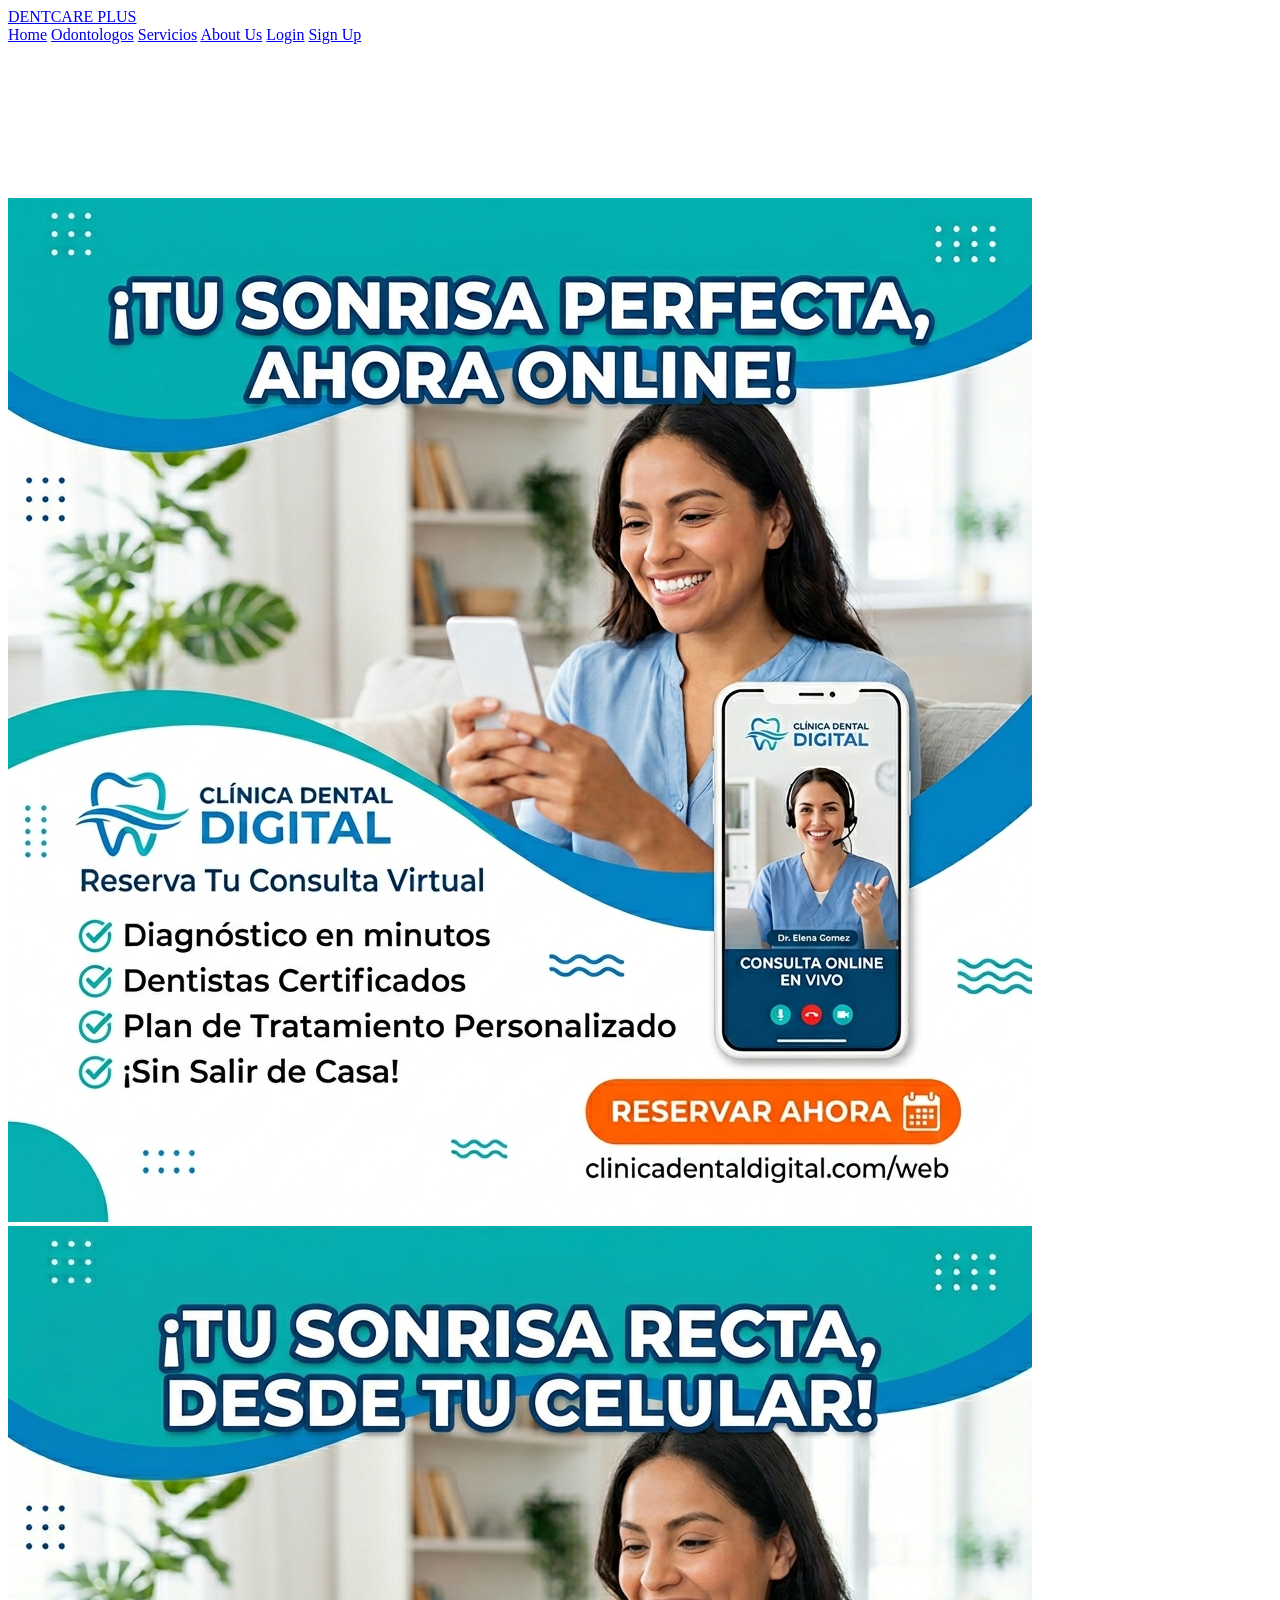
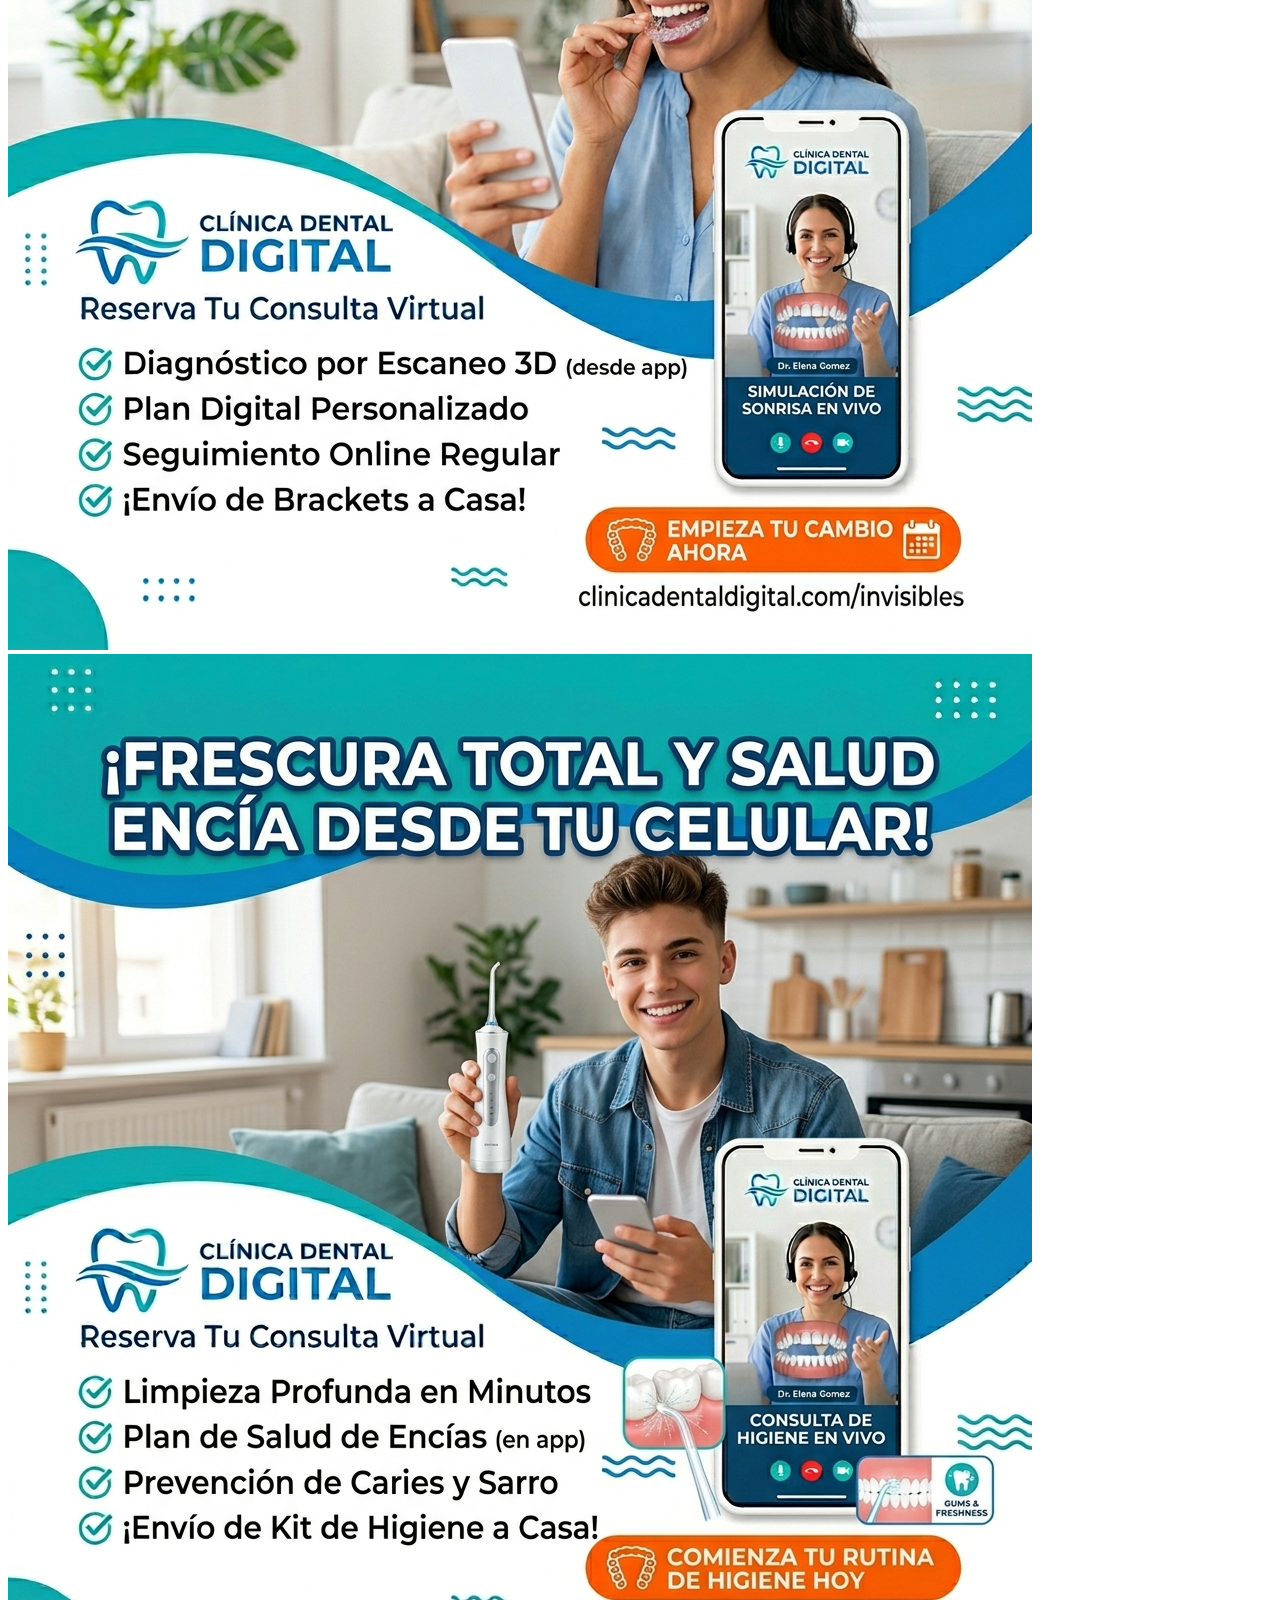
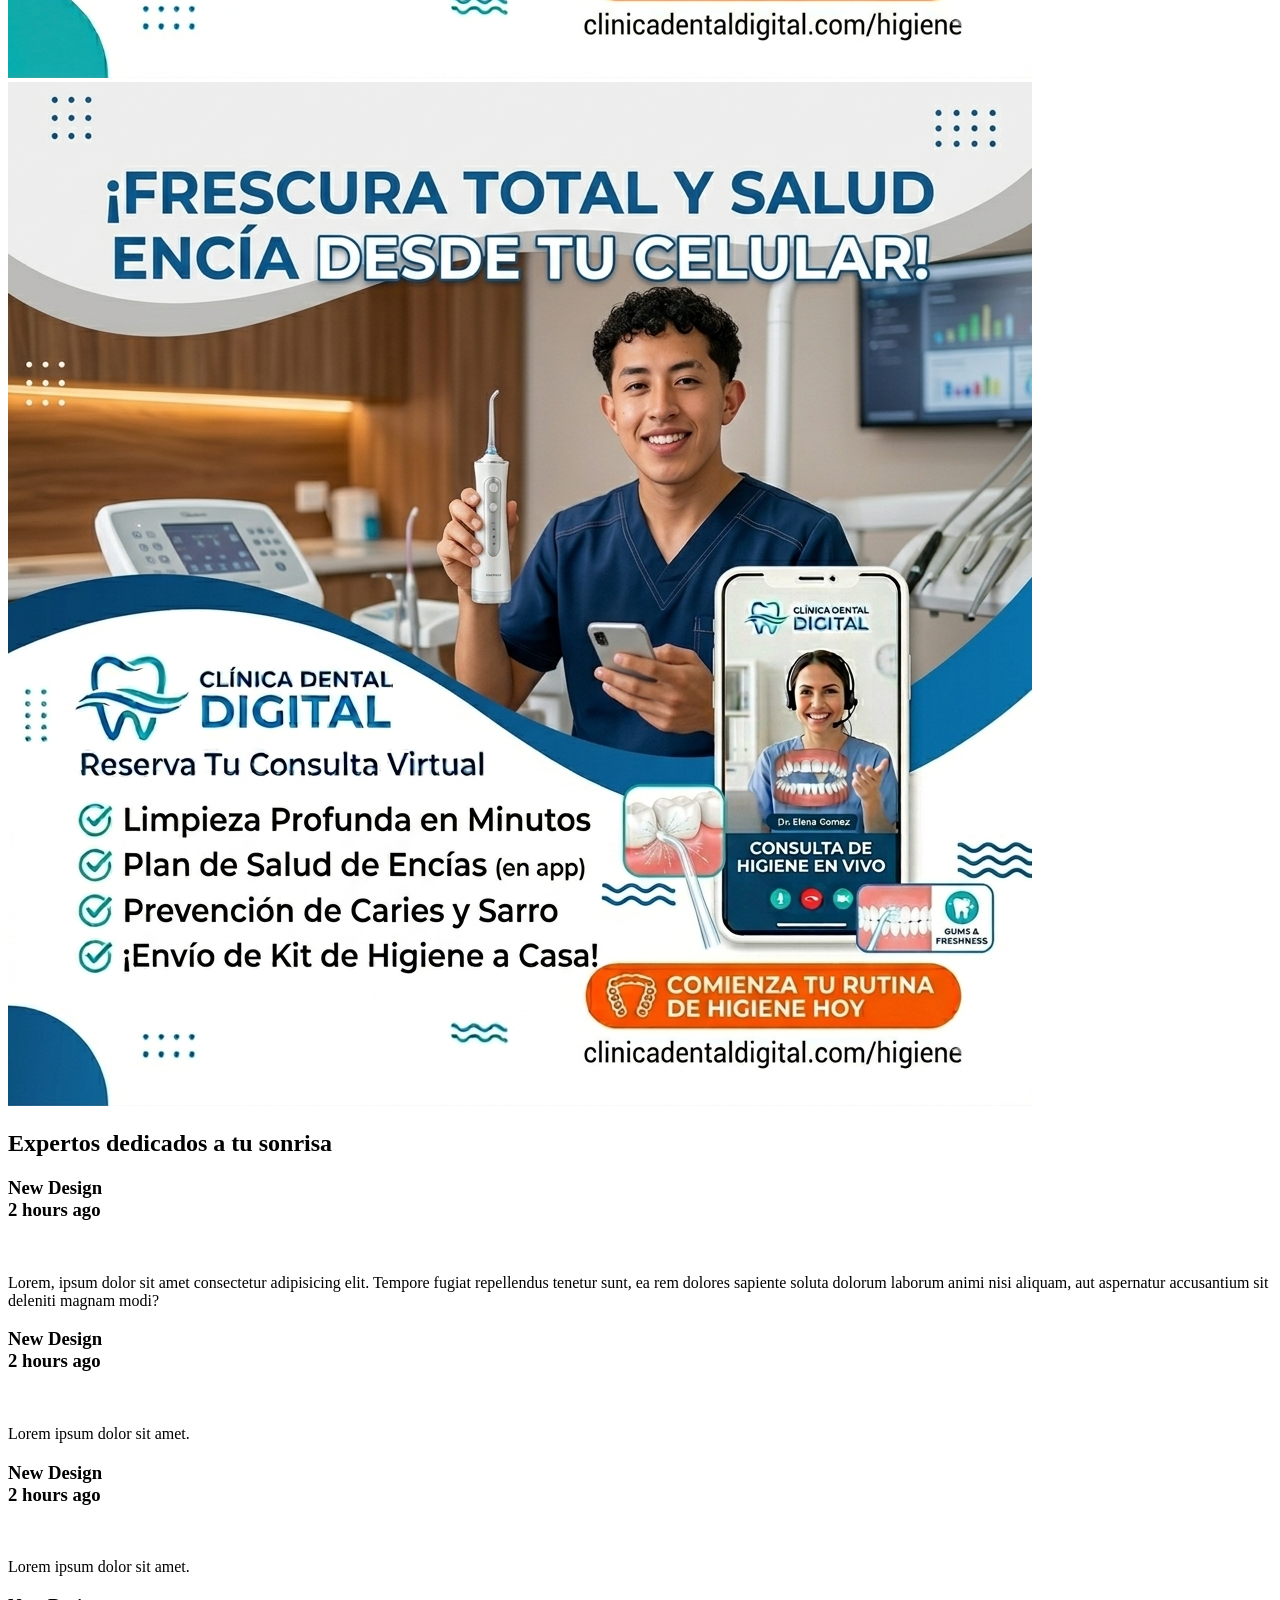
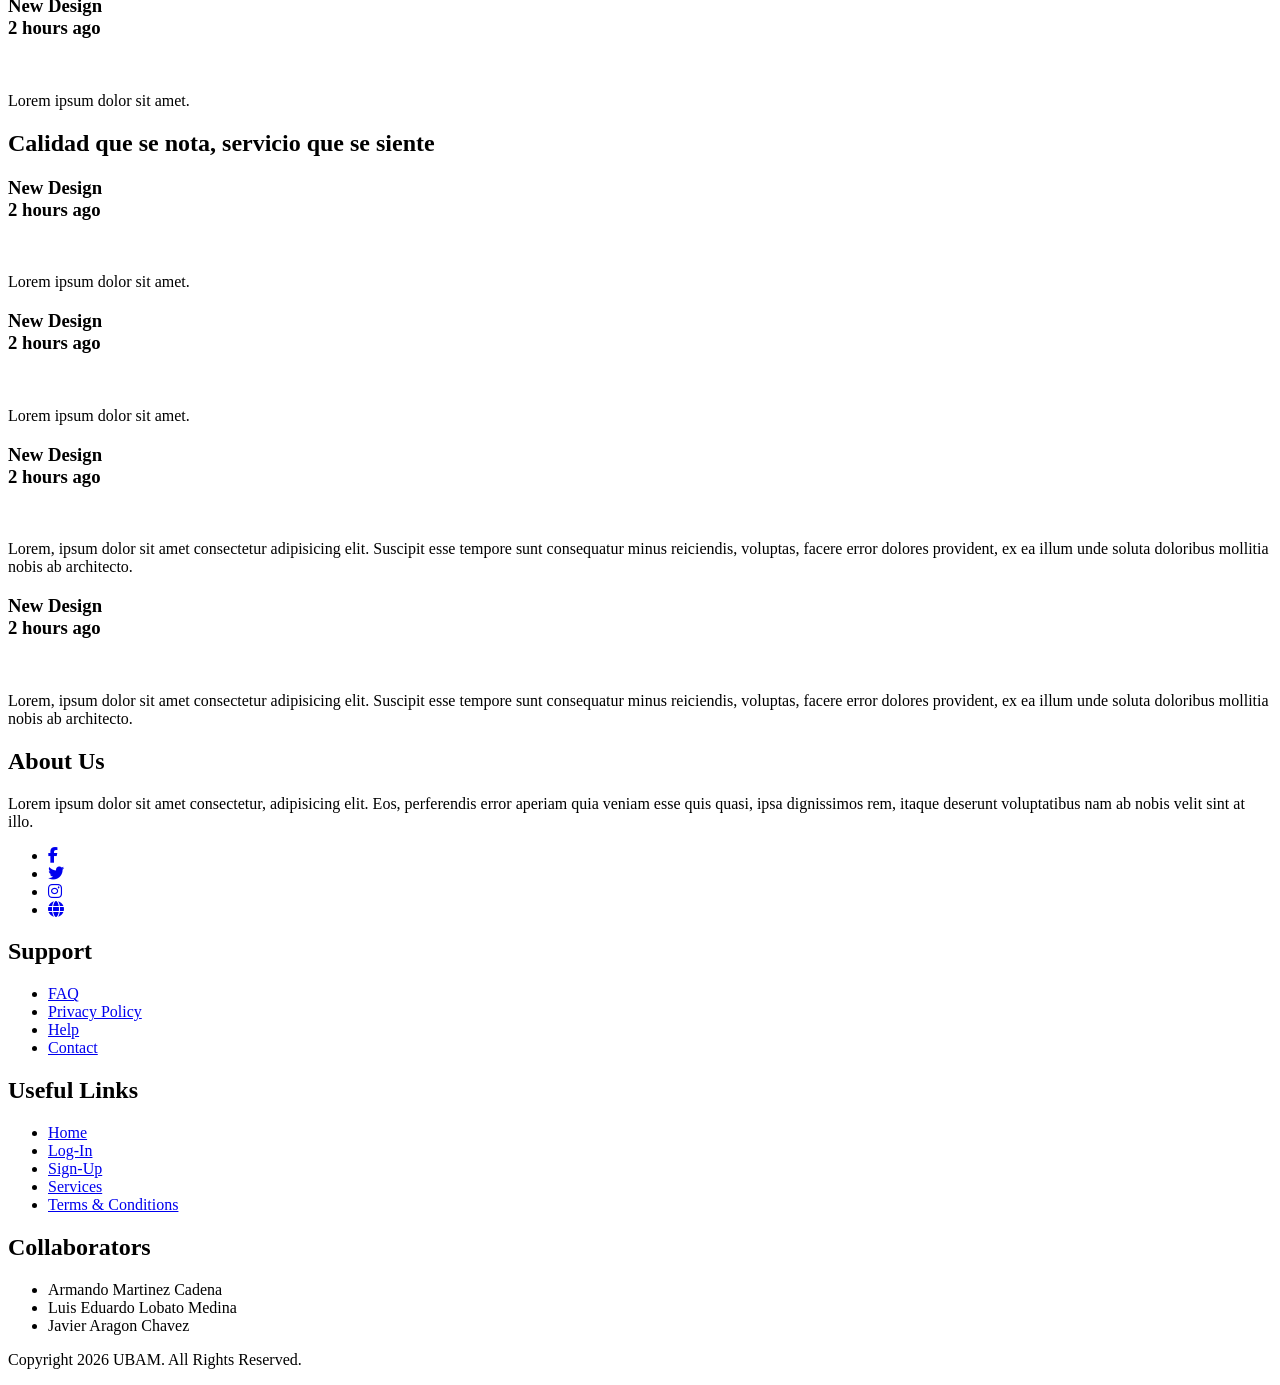
==== src/main/resources/templeate/index.html @ 334016ce "acomodo de los archivos despues lobato lo hace" ====
<!DOCTYPE html>
<html lang="en">
<head>
    <meta charset="UTF-8">
    <meta name="viewport" content="width=device-width, initial-scale=1.0">
    <title>Pagina principal</title>
    <link rel="stylesheet" href="../static/app.css">
    <link rel="stylesheet" href="https://cdnjs.cloudflare.com/ajax/libs/font-awesome/6.4.0/css/all.min.css">
    <link rel="icon" type="image/x-icon" href="../static/image/icono.ico">
</head>
<body>
<header>
    <div class="container">
        <a href="#" class="logo">DENTCARE PLUS</a>
    </div>
    <div class="menuToggle"></div>
    <nav>
        <a href="#home">Home</a>
        <a href="#odontologos">Odontologos</a>
        <a href="#servicios">Servicios</a>
        <a href="#about">About Us</a>
        <a href="../build/login.html" class="active1">Login</a>
        <a href="../build/signup.html" class="active2">Sign Up</a>
    </nav>
</header>
<section id="home">
    <div class="video__container">
        <video autoplay muted loop playsinline>
            <source src="../static/video/video.mp4" type="video/mp4">
        </video>
    </div>

    <div class="container">
        <div class="box">
            <img src="../static/image/Gemini_Generated_Image_gj3nlsgj3nlsgj3n.png" class="image">
        </div>
        <div class="box">
            <img src="../static/image/img2.png" class="image">
        </div>
        <div class="box">
            <img src="../static/image/img3.png" class="image">
        </div>
        <div class="box">
            <img src="../static/image/img4.png" class="image">
        </div>
    </div>
</section>
<section id="odontologos">
<div class="text">
    <!-- <br><br><br><br><br> -->
    <h2>Expertos dedicados a tu sonrisa</h2>
</div>
<div class="container">
    <div class="card">
        <div class="imgBx" style="--img:url('../static/image/odontologo1.png')"></div>
        <div class="content">
            <h3>New Design<br><span>2 hours ago</span></h3>
            <br><p>Lorem, ipsum dolor sit amet consectetur adipisicing elit. Tempore fugiat repellendus tenetur sunt, ea rem dolores sapiente soluta dolorum laborum animi nisi aliquam, aut aspernatur accusantium sit deleniti magnam modi?</p>
        </div>
    </div>
    <div class="card">
        <div class="imgBx" style="--img:url('../static/image/odontologo2.png')"></div>
        <div class="content">
            <h3>New Design<br><span>2 hours ago</span></h3>
            <br><p>Lorem ipsum dolor sit amet.</p>
        </div>
    </div>
    <div class="card">
        <div class="imgBx" style="--img:url('../static/image/odontologo3.png')"></div>
        <div class="content">
            <h3>New Design<br><span>2 hours ago</span></h3>
            <br><p>Lorem ipsum dolor sit amet.</p>
        </div>
    </div>
    <div class="card">
        <div class="imgBx" style="--img:url('../static/image/odontologo4.png')"></div>
        <div class="content">
            <h3>New Design<br><span>2 hours ago</span></h3>
            <br><p>Lorem ipsum dolor sit amet.</p>
        </div>
    </div>
</div>

</section>
<section id="servicios">
    <div class="text">
        <!-- <br><br><br><br><br> -->
        <h2>Calidad que se nota, servicio que se siente</h2>
    </div>
    <div class="container">
    <div class="card">
        <div class="imgBx" style="--img:url('../static/image/Gemini_Generated_Image_gj3nlsgj3nlsgj3n.png')"></div>
        <div class="content">
            <h3>New Design<br><span>2 hours ago</span></h3>
            <br><p>Lorem ipsum dolor sit amet.</p>
        </div>
    </div>
    <div class="card">
        <div class="imgBx" style="--img:url('../static/image/img2.png')"></div>
        <div class="content">
            <h3>New Design<br><span>2 hours ago</span></h3>
            <br><p>Lorem ipsum dolor sit amet.</p>
        </div>
    </div>
    <div class="card">
        <div class="imgBx" style="--img:url('../static/image/img3.png')"></div>
        <div class="content">
            <h3>New Design<br><span>2 hours ago</span></h3>
            <br><p>Lorem, ipsum dolor sit amet consectetur adipisicing elit. Suscipit esse tempore sunt consequatur minus reiciendis, voluptas, facere error dolores provident, ex ea illum unde soluta doloribus mollitia nobis ab architecto.</p>
        </div>
    </div>
    <div class="card">
        <div class="imgBx" style="--img:url('../static/image/img4.png')"></div>
        <div class="content">
            <h3>New Design<br><span>2 hours ago</span></h3>
            <br><p>Lorem, ipsum dolor sit amet consectetur adipisicing elit. Suscipit esse tempore sunt consequatur minus reiciendis, voluptas, facere error dolores provident, ex ea illum unde soluta doloribus mollitia nobis ab architecto.</p>
        </div>
    </div>
</div>
</section>
<section id="about">
    <footer>
            <div class="contenedor">
                <div class="sec aboutus">
                    <h2>About Us</h2>
                    <p>Lorem ipsum dolor sit amet consectetur, adipisicing elit. Eos, perferendis error aperiam quia veniam esse quis quasi, ipsa dignissimos rem, itaque deserunt voluptatibus nam ab nobis velit sint at illo.</p>
                    <ul class="sci">
                        <li><a href="#"><i class="fa-brands fa-facebook-f"></i></a></li>
                        <li><a href="#"><i class="fa-brands fa-twitter"></i></a></li>
                        <li><a href="#"><i class="fa-brands fa-instagram"></i></a></li>
                        <li><a href="#"><i class="fa-solid fa-globe"></i></a></li>
                    </ul>
                </div>
                <div class="sec quicklinks">
                    <h2>Support</h2>
                    <ul>
                        <li><a href="#">FAQ</a></li>
                        <li><a href="#">Privacy Policy</a></li>
                        <li><a href="#">Help</a></li>
                        <li><a href="#">Contact</a></li>
                    </ul>
                </div>
                <div class="sec quicklinks">
                    <h2>Useful Links</h2>
                    <ul>
                        <li><a href="#">Home</a></li>
                        <li><a href="#">Log-In</a></li>
                        <li><a href="#">Sign-Up</a></li>
                        <li><a href="#">Services</a></li>
                        <li><a href="#">Terms & Conditions</a></li>
                    </ul>
                </div>
                <div class="sec contact">
                    <h2>Collaborators</h2>
                    <ul class="info">
                        <li>Armando Martinez Cadena</li>
                        <li>Luis Eduardo Lobato Medina</li>
                        <li>Javier Aragon Chavez</li>
                    </ul>
                </div>
            </div>
        </footer>
        <div class="copyrighttext">
            <p>Copyright 2026 UBAM. All Rights Reserved.</p>
        </div>
</section>
</body>
</html>
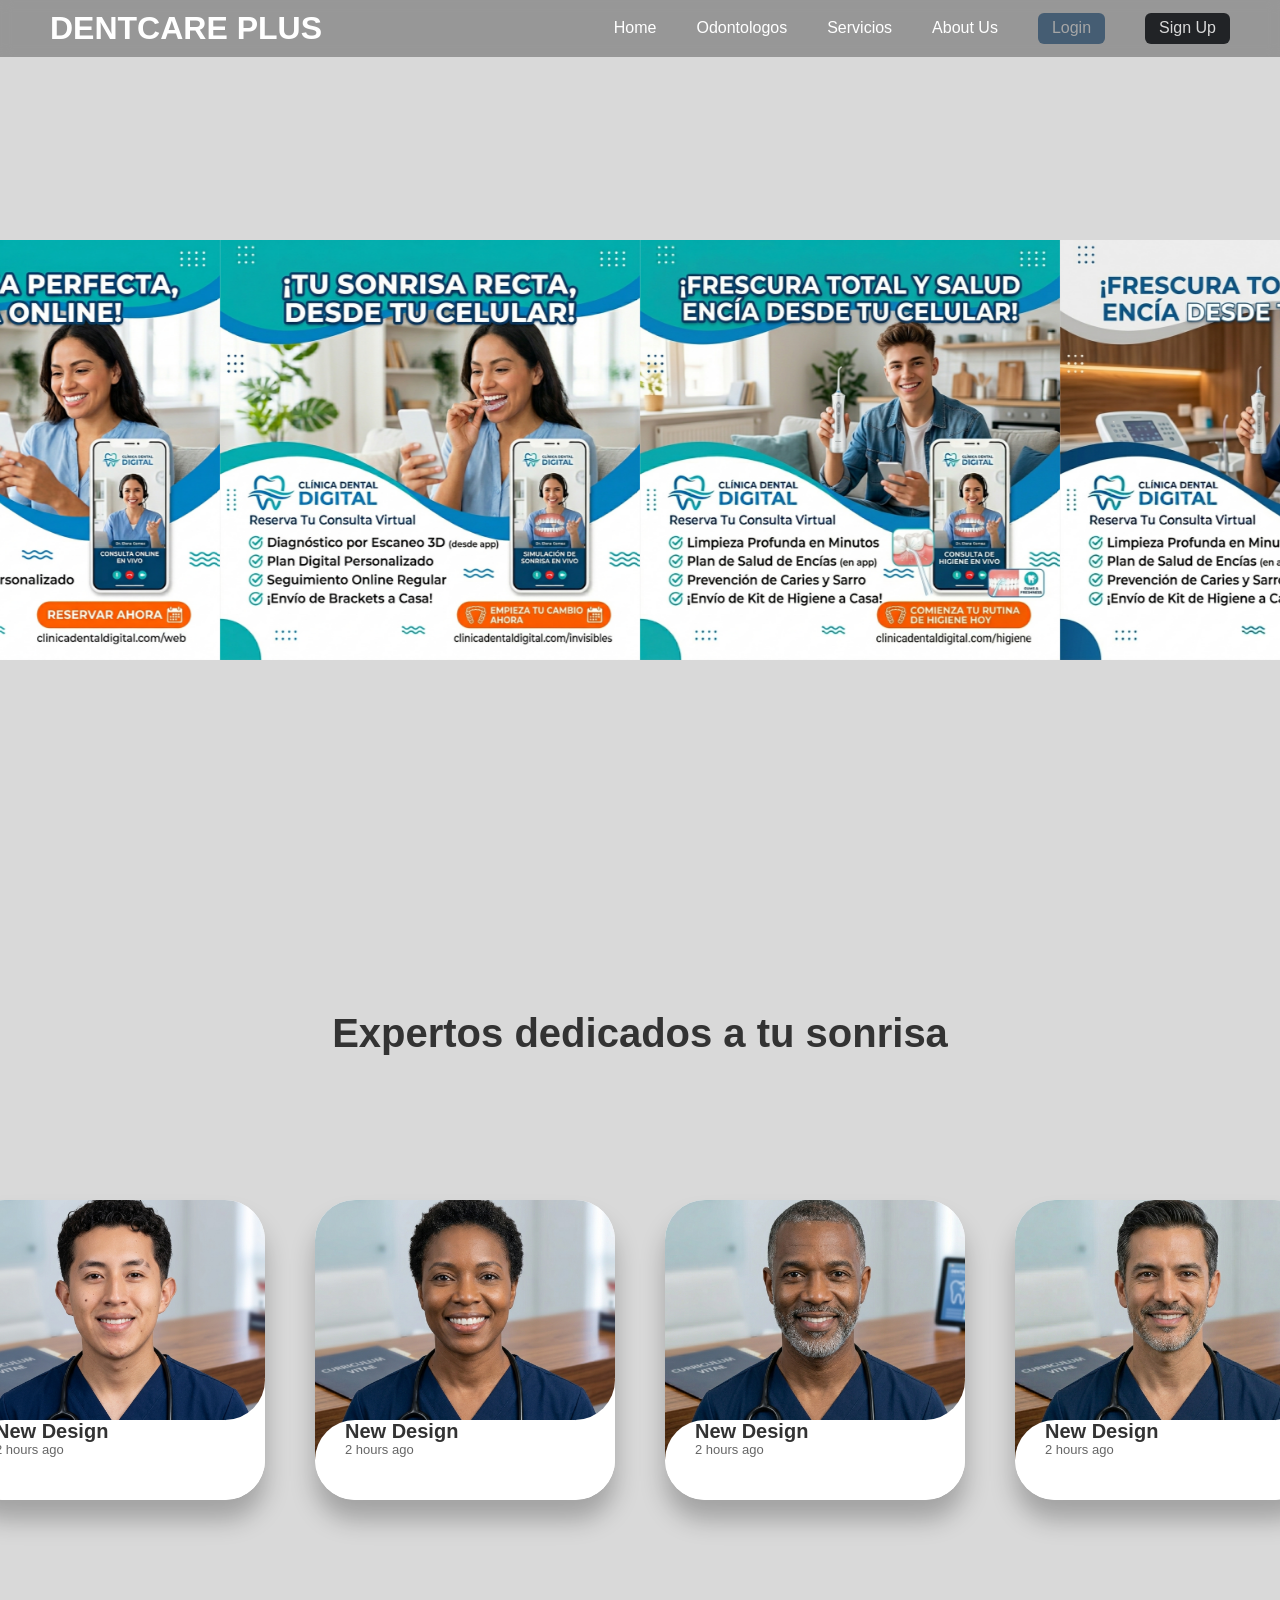
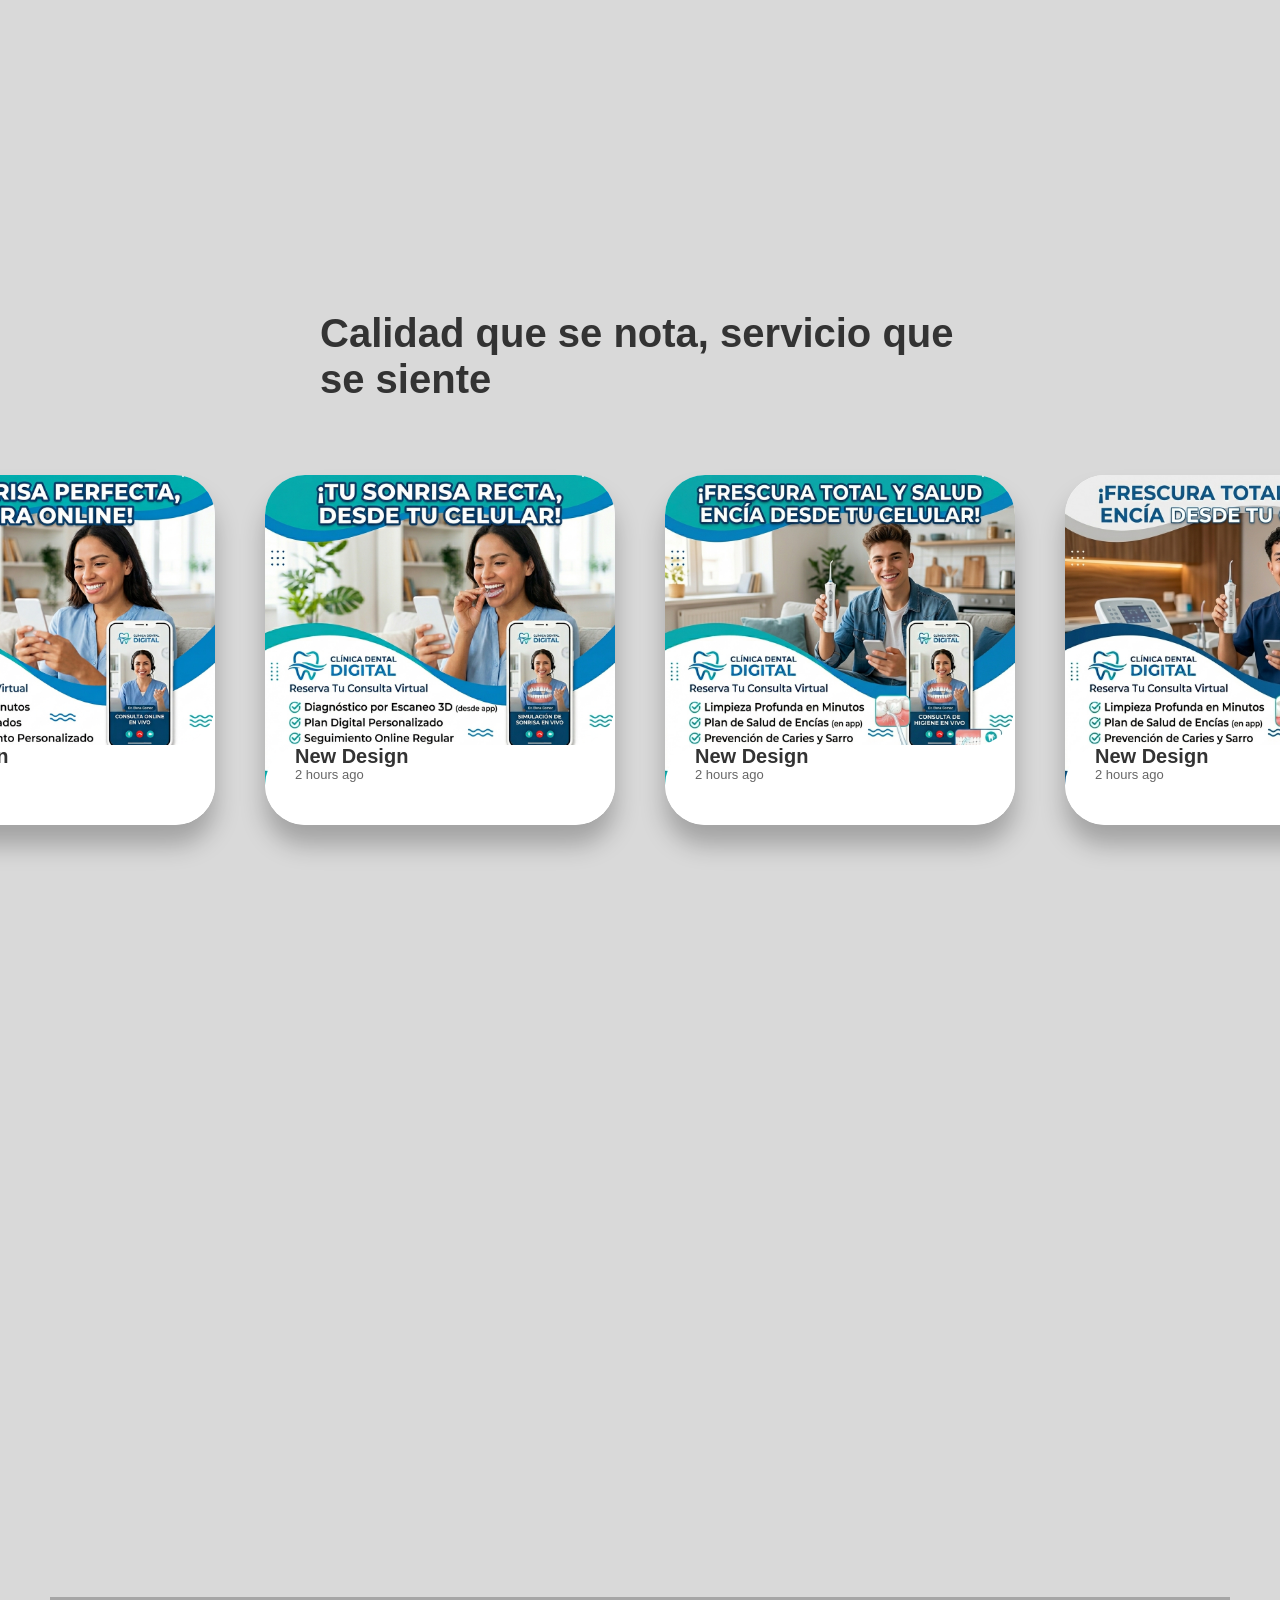
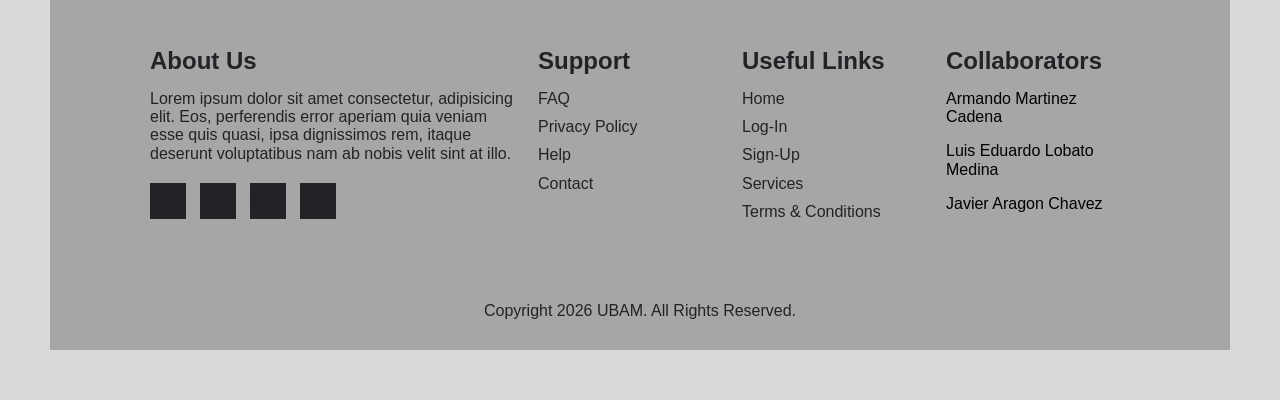
==== commit c04a7ac7: "Insecion del panel user junto con la renovacion del panel admin" ====
--- a/src/main/resources/templeate/index.html
+++ b/src/main/resources/templeate/index.html
@@ -4,6 +4,7 @@
     <meta charset="UTF-8">
     <meta name="viewport" content="width=device-width, initial-scale=1.0">
     <title>Pagina principal</title>
+    <link rel="stylesheet" href="../../../../sass/app.css">
     <link rel="stylesheet" href="../static/app.css">
     <link rel="stylesheet" href="https://cdnjs.cloudflare.com/ajax/libs/font-awesome/6.4.0/css/all.min.css">
     <link rel="icon" type="image/x-icon" href="../static/image/icono.ico">
@@ -19,8 +20,8 @@
         <a href="#odontologos">Odontologos</a>
         <a href="#servicios">Servicios</a>
         <a href="#about">About Us</a>
-        <a href="../build/login.html" class="active1">Login</a>
-        <a href="../build/signup.html" class="active2">Sign Up</a>
+        <a href="../templeate/login.html" class="active1">Login</a>
+        <a href="../templeate/signup.html" class="active2">Sign Up</a>
     </nav>
 </header>
 <section id="home">
--- a/sass/app.css
+++ b/sass/app.css
@@ -0,0 +1,1431 @@
+/*! normalize.css v8.0.1 | MIT License | github.com/necolas/normalize.css */
+/* Document
+   ========================================================================== */
+/**
+ * 1. Correct the line height in all browsers.
+ * 2. Prevent adjustments of font size after orientation changes in iOS.
+ */
+html {
+  line-height: 1.15; /* 1 */
+  -webkit-text-size-adjust: 100%; /* 2 */
+}
+
+/* Sections
+   ========================================================================== */
+/**
+ * Remove the margin in all browsers.
+ */
+body {
+  margin: 0;
+}
+
+/**
+ * Render the `main` element consistently in IE.
+ */
+main {
+  display: block;
+}
+
+/**
+ * Correct the font size and margin on `h1` elements within `section` and
+ * `article` contexts in Chrome, Firefox, and Safari.
+ */
+h1 {
+  font-size: 2em;
+  margin: 0.67em 0;
+}
+
+/* Grouping content
+   ========================================================================== */
+/**
+ * 1. Add the correct box sizing in Firefox.
+ * 2. Show the overflow in Edge and IE.
+ */
+hr {
+  box-sizing: content-box; /* 1 */
+  height: 0; /* 1 */
+  overflow: visible; /* 2 */
+}
+
+/**
+ * 1. Correct the inheritance and scaling of font size in all browsers.
+ * 2. Correct the odd `em` font sizing in all browsers.
+ */
+pre {
+  font-family: monospace, monospace; /* 1 */
+  font-size: 1em; /* 2 */
+}
+
+/* Text-level semantics
+   ========================================================================== */
+/**
+ * Remove the gray background on active links in IE 10.
+ */
+a {
+  background-color: transparent;
+}
+
+/**
+ * 1. Remove the bottom border in Chrome 57-
+ * 2. Add the correct text decoration in Chrome, Edge, IE, Opera, and Safari.
+ */
+abbr[title] {
+  border-bottom: none; /* 1 */
+  text-decoration: underline; /* 2 */
+  -webkit-text-decoration: underline dotted;
+          text-decoration: underline dotted; /* 2 */
+}
+
+/**
+ * Add the correct font weight in Chrome, Edge, and Safari.
+ */
+b,
+strong {
+  font-weight: bolder;
+}
+
+/**
+ * 1. Correct the inheritance and scaling of font size in all browsers.
+ * 2. Correct the odd `em` font sizing in all browsers.
+ */
+code,
+kbd,
+samp {
+  font-family: monospace, monospace; /* 1 */
+  font-size: 1em; /* 2 */
+}
+
+/**
+ * Add the correct font size in all browsers.
+ */
+small {
+  font-size: 80%;
+}
+
+/**
+ * Prevent `sub` and `sup` elements from affecting the line height in
+ * all browsers.
+ */
+sub,
+sup {
+  font-size: 75%;
+  line-height: 0;
+  position: relative;
+  vertical-align: baseline;
+}
+
+sub {
+  bottom: -0.25em;
+}
+
+sup {
+  top: -0.5em;
+}
+
+/* Embedded content
+   ========================================================================== */
+/**
+ * Remove the border on images inside links in IE 10.
+ */
+img {
+  border-style: none;
+}
+
+/* Forms
+   ========================================================================== */
+/**
+ * 1. Change the font styles in all browsers.
+ * 2. Remove the margin in Firefox and Safari.
+ */
+button,
+input,
+optgroup,
+select,
+textarea {
+  font-family: inherit; /* 1 */
+  font-size: 100%; /* 1 */
+  line-height: 1.15; /* 1 */
+  margin: 0; /* 2 */
+}
+
+/**
+ * Show the overflow in IE.
+ * 1. Show the overflow in Edge.
+ */
+button,
+input { /* 1 */
+  overflow: visible;
+}
+
+/**
+ * Remove the inheritance of text transform in Edge, Firefox, and IE.
+ * 1. Remove the inheritance of text transform in Firefox.
+ */
+button,
+select { /* 1 */
+  text-transform: none;
+}
+
+/**
+ * Correct the inability to style clickable types in iOS and Safari.
+ */
+button,
+[type=button],
+[type=reset],
+[type=submit] {
+  --webkit-appearance: button;
+}
+
+/**
+ * Remove the inner border and padding in Firefox.
+ */
+button::-moz-focus-inner,
+[type=button]::-moz-focus-inner,
+[type=reset]::-moz-focus-inner,
+[type=submit]::-moz-focus-inner {
+  border-style: none;
+  padding: 0;
+}
+
+/**
+ * Restore the focus styles unset by the previous rule.
+ */
+button:-moz-focusring,
+[type=button]:-moz-focusring,
+[type=reset]:-moz-focusring,
+[type=submit]:-moz-focusring {
+  outline: 1px dotted ButtonText;
+}
+
+/**
+ * Correct the padding in Firefox.
+ */
+fieldset {
+  padding: 0.35em 0.75em 0.625em;
+}
+
+/**
+ * 1. Correct the text wrapping in Edge and IE.
+ * 2. Correct the color inheritance from `fieldset` elements in IE.
+ * 3. Remove the padding so developers are not caught out when they zero out
+ *    `fieldset` elements in all browsers.
+ */
+legend {
+  box-sizing: border-box; /* 1 */
+  color: inherit; /* 2 */
+  display: table; /* 1 */
+  max-width: 100%; /* 1 */
+  padding: 0; /* 3 */
+  white-space: normal; /* 1 */
+}
+
+/**
+ * Add the correct vertical alignment in Chrome, Firefox, and Opera.
+ */
+progress {
+  vertical-align: baseline;
+}
+
+/**
+ * Remove the default vertical scrollbar in IE 10+.
+ */
+textarea {
+  overflow: auto;
+}
+
+/**
+ * 1. Add the correct box sizing in IE 10.
+ * 2. Remove the padding in IE 10.
+ */
+[type=checkbox],
+[type=radio] {
+  box-sizing: border-box; /* 1 */
+  padding: 0; /* 2 */
+}
+
+/**
+ * Correct the cursor style of increment and decrement buttons in Chrome.
+ */
+[type=number]::-webkit-inner-spin-button,
+[type=number]::-webkit-outer-spin-button {
+  height: auto;
+}
+
+/**
+ * 1. Correct the odd appearance in Chrome and Safari.
+ * 2. Correct the outline style in Safari.
+ */
+[type=search] {
+  --webkit-appearance: textfield; /* 1 */
+  outline-offset: -2px; /* 2 */
+}
+
+/**
+ * Remove the inner padding in Chrome and Safari on macOS.
+ */
+[type=search]::-webkit-search-decoration {
+  -webkit-appearance: none;
+}
+
+/**
+ * 1. Correct the inability to style clickable types in iOS and Safari.
+ * 2. Change font properties to `inherit` in Safari.
+ */
+::-webkit-file-upload-button {
+  -webkit-appearance: button; /* 1 */
+  font: inherit; /* 2 */
+}
+
+/* Interactive
+   ========================================================================== */
+/*
+ * Add the correct display in Edge, IE 10+, and Firefox.
+ */
+details {
+  display: block;
+}
+
+/*
+ * Add the correct display in all browsers.
+ */
+summary {
+  display: list-item;
+}
+
+/* Misc
+   ========================================================================== */
+/**
+ * Add the correct display in IE 10+.
+ */
+template {
+  display: none;
+}
+
+/**
+ * Add the correct display in IE 10.
+ */
+[hidden] {
+  display: none;
+}
+
+html {
+  scroll-behavior: smooth;
+}
+
+* {
+  margin: 0;
+  padding: 0;
+  box-sizing: border-box;
+  font-family: "Lato", sans-serif;
+}
+
+@keyframes animate {
+  0% {
+    --a: 0deg ;
+  }
+  100% {
+    --a: 360deg ;
+  }
+}
+span {
+  font-size: 25px;
+}
+
+header {
+  justify-content: space-between;
+  align-items: center;
+  position: fixed;
+  top: 0;
+  left: 0;
+  width: 100%;
+  padding: 10px 50px;
+  display: flex;
+  z-index: 10000;
+  background: rgba(0, 0, 0, 0.3);
+  backdrop-filter: blur(6px);
+}
+header .container {
+  display: flex;
+  align-items: center;
+  gap: 10px;
+}
+header .icon {
+  width: 90px;
+  height: 90px;
+  -o-object-fit: contain;
+     object-fit: contain;
+}
+header .logo {
+  display: inline-block;
+  vertical-align: middle;
+  margin: 0;
+  font-size: 2em;
+  font-family: "Lato", sans-serif;
+  font-weight: 700;
+  color: #fff;
+  text-decoration: none;
+}
+header nav {
+  display: inline-flex;
+  align-items: center;
+  gap: 40px;
+}
+header .active1 {
+  background: #455D73;
+  color: #A6A6A6;
+  display: inline-flex;
+  align-items: center;
+  justify-content: center;
+  padding: 6px 14px;
+  border-radius: 6px;
+}
+header .active2 {
+  background: #212326;
+  color: #D9D9D9;
+  display: inline-flex;
+  align-items: center;
+  justify-content: center;
+  padding: 6px 14px;
+  border-radius: 6px;
+}
+header a {
+  text-decoration: none;
+  color: #fff;
+}
+header a:hover {
+  color: #072B59;
+}
+
+#about {
+  background: #D9D9D9;
+  position: relative;
+  z-index: 1;
+  min-height: 100vh;
+  display: grid;
+  justify-content: center;
+  align-content: end;
+  padding: 50px;
+}
+#about footer {
+  background: #A6A6A6;
+  position: relative;
+  width: 100%;
+  height: auto;
+  padding: 50px 100px;
+}
+#about .contenedor {
+  width: 100%;
+  display: grid;
+  grid-template-columns: 2fr 1fr 1fr 1fr;
+  grid-gap: 20px;
+}
+#about .sec h2 {
+  position: relative;
+  color: #212326;
+  font-weight: 600;
+  margin-bottom: 15px;
+}
+#about p {
+  color: #212326;
+}
+#about .sci {
+  margin-top: 20px;
+  display: grid;
+  grid-template-columns: repeat(4, 50px);
+}
+#about .sci li {
+  list-style: none;
+}
+#about h1 {
+  font-size: 1rem;
+}
+#about .sci li a {
+  display: inline-block;
+  width: 36px;
+  height: 36px;
+  background: #212326;
+  display: grid;
+  align-content: center;
+  text-decoration: none;
+}
+#about .sci li a i {
+  color: #212326;
+  font-size: 20px;
+}
+#about .quicklinks {
+  position: relative;
+}
+#about .quicklinks ul li {
+  list-style: none;
+}
+#about .quicklinks ul li a {
+  color: #212326;
+  text-decoration: none;
+  margin-bottom: 10px;
+  display: inline-block;
+}
+#about .info {
+  position: relative;
+}
+#about .info li {
+  display: flex;
+  grid-template-columns: 36px 1fr;
+  margin-bottom: 16px;
+}
+#about .copyrighttext {
+  color: #212326;
+  width: 100%;
+  background: #A6A6A6;
+  padding: 20px 100px 30px;
+  text-align: center;
+}
+
+#home {
+  position: relative;
+  min-height: 100vh;
+  display: flex;
+  align-items: center;
+  background-color: #D9D9D9;
+  justify-content: center;
+  padding: 0;
+  margin: 0;
+}
+#home .container {
+  position: relative;
+  display: flex;
+  transform-style: preserve-3d;
+  justify-content: center;
+}
+#home .container .box {
+  position: relative;
+  width: 420px;
+  height: 420px;
+  transition: 0.5s;
+}
+#home .container .box img {
+  position: absolute;
+  top: 0;
+  left: 0;
+  width: 100%;
+  height: 100%;
+  -o-object-fit: cover;
+     object-fit: cover;
+}
+#home .container:hover > :not(:hover) {
+  margin: 0 -20px;
+  filter: drop-shadow(0 0 25px #000) drop-shadow(0 0 45px #000);
+  transform: perspective(500px) rotateY(45deg) scale(0.95);
+}
+#home .container .box:hover ~ .box {
+  transform: perspective(500px) rotateY(-45deg) scale(0.95);
+}
+#home .container .box:hover {
+  transform: perspective(500px) rotateY(0) scale(1.5);
+  z-index: 1000;
+}
+#home .video__container {
+  position: absolute;
+  inset: 0;
+  z-index: 0;
+}
+#home .video__container video {
+  width: 100%;
+  height: 100%;
+  -o-object-fit: cover;
+     object-fit: cover;
+  opacity: 65%;
+}
+
+#servicios {
+  position: relative;
+  min-height: 100vh;
+  display: flex;
+  align-items: center;
+  background-color: #D9D9D9;
+  margin: 0;
+  padding: 0;
+  justify-content: center;
+  font-family: "Trebuchet MS", "Lucida Sans Unicode", "Lucida Grande", "Lucida Sans", Arial, sans-serif;
+}
+#servicios .text {
+  position: absolute;
+  top: 110px;
+  left: 50%;
+  transform: translateX(-50%);
+  z-index: 10;
+}
+#servicios .text h2 {
+  font-size: 2.5em;
+  color: #333;
+}
+#servicios .container {
+  display: flex;
+  position: relative;
+  align-items: center;
+  gap: 50px;
+}
+#servicios .container .card {
+  position: relative;
+  width: 350px;
+  height: 350px;
+  background: #fff;
+  border-radius: 40px;
+  box-shadow: 0 20px 25px rgba(0, 0, 0, 0.25);
+  transition: 0.5s;
+  overflow: hidden;
+}
+#servicios .container .card .imgBx {
+  position: relative;
+  width: 100%;
+  height: 310px;
+  background: var(--img);
+  background-size: cover;
+  background-position: center;
+}
+#servicios .container .card .imgBx::before {
+  content: "";
+  position: absolute;
+  width: 100%;
+  height: 80px;
+  bottom: -40px;
+  border-radius: 40px;
+  background: #fff;
+}
+#servicios .container .card .imgBx::after {
+  content: "";
+  position: absolute;
+  right: 0;
+  bottom: 40px;
+  width: 80px;
+  height: 80px;
+  background: transparent;
+  border-radius: 50%;
+  box-shadow: 75px 70px 0 40px #fff;
+}
+#servicios .container .card .content {
+  position: relative;
+  top: -40px;
+  z-index: 10;
+  padding: 0 30px;
+  transition: 0.5s;
+}
+#servicios .container .card .content h3 {
+  position: relative;
+  font-size: 1.25em;
+  color: #333;
+}
+#servicios .container .card .content h3 span {
+  position: absolute;
+  bottom: -15px;
+  font-weight: 400;
+  font-size: 0.65em;
+  opacity: 0.75;
+}
+#servicios .container .card .content p {
+  position: relative;
+  opacity: 0;
+  transition: 0.5s;
+  color: #333;
+}
+#servicios .container .card:hover {
+  height: 420px;
+}
+#servicios .container .card:hover .content p {
+  opacity: 1;
+}
+
+#odontologos {
+  position: relative;
+  min-height: 100vh;
+  display: flex;
+  align-items: center;
+  background-color: #D9D9D9;
+  margin: 0;
+  padding: 0;
+  justify-content: center;
+  font-family: "Trebuchet MS", "Lucida Sans Unicode", "Lucida Grande", "Lucida Sans", Arial, sans-serif;
+}
+#odontologos .text {
+  position: absolute;
+  top: 110px;
+  left: 50%;
+  transform: translateX(-50%);
+  z-index: 10;
+}
+#odontologos .text h2 {
+  font-size: 2.5em;
+  color: #333;
+}
+#odontologos .container {
+  display: flex;
+  position: relative;
+  align-items: center;
+  gap: 50px;
+}
+#odontologos .container .card {
+  position: relative;
+  width: 300px;
+  height: 300px;
+  background: #fff;
+  border-radius: 40px;
+  box-shadow: 0 20px 25px rgba(0, 0, 0, 0.25);
+  transition: 0.5s;
+  overflow: hidden;
+}
+#odontologos .container .card .imgBx {
+  position: relative;
+  width: 100%;
+  height: 260px;
+  background: var(--img);
+  background-position: center;
+  background-size: cover;
+  transition: 0.5s;
+}
+#odontologos .container .card .imgBx::before {
+  content: "";
+  position: absolute;
+  width: 100%;
+  height: 80px;
+  bottom: -40px;
+  border-radius: 40px;
+  background: #fff;
+}
+#odontologos .container .card .imgBx::after {
+  content: "";
+  position: absolute;
+  right: 0;
+  bottom: 40px;
+  width: 80px;
+  height: 80px;
+  background: transparent;
+  border-radius: 50%;
+  box-shadow: 75px 70px 0 40px #fff;
+}
+#odontologos .container .card .content {
+  position: relative;
+  top: -40px;
+  z-index: 10;
+  padding: 0 30px;
+  transition: 0.5s;
+}
+#odontologos .container .card .content h3 {
+  position: relative;
+  font-size: 1.25em;
+  color: #333;
+}
+#odontologos .container .card .content h3 span {
+  position: absolute;
+  bottom: -15px;
+  font-weight: 400;
+  font-size: 0.65em;
+  opacity: 0.75;
+}
+#odontologos .container .card .content p {
+  position: relative;
+  opacity: 0;
+  transition: 0.5s;
+  color: #333;
+}
+#odontologos .container .card:hover {
+  height: 420px;
+}
+#odontologos .container .card:hover .img {
+  background-size: 110%;
+  filter: blur(0px);
+}
+#odontologos .container .card:hover .content p {
+  opacity: 1;
+}
+
+.background-shapes {
+  position: fixed;
+  inset: 0;
+  background: linear-gradient(135deg, #072B59 0%, #455D73 100%);
+  z-index: -1;
+  opacity: 0.95;
+}
+
+.card-login {
+  background: rgba(255, 255, 255, 0.08);
+  backdrop-filter: blur(15px);
+  border: 1px solid rgba(255, 255, 255, 0.15);
+  border-radius: 20px;
+  padding: 40px;
+  box-shadow: 0 15px 35px rgba(0, 0, 0, 0.5);
+  color: #D9D9D9;
+  margin: 30px auto;
+  max-width: 500px;
+}
+.card-login h1, .card-login h2 {
+  margin-bottom: 25px;
+  font-size: 28px;
+  text-align: center;
+  color: #D9D9D9;
+}
+
+form label {
+  display: block;
+  margin-bottom: 8px;
+  font-size: 14px;
+  color: #A6A6A6;
+}
+form input,
+form textarea,
+form select {
+  width: 100%;
+  padding: 12px 15px;
+  margin-bottom: 20px;
+  border: none;
+  border-radius: 10px;
+  background: rgba(255, 255, 255, 0.1);
+  color: #D9D9D9;
+  font-size: 16px;
+  transition: 0.3s;
+}
+form input::-moz-placeholder, form textarea::-moz-placeholder, form select::-moz-placeholder {
+  color: rgba(255, 255, 255, 0.5);
+}
+form input::placeholder,
+form textarea::placeholder,
+form select::placeholder {
+  color: rgba(255, 255, 255, 0.5);
+}
+form input:focus,
+form textarea:focus,
+form select:focus {
+  outline: none;
+  background: rgba(255, 255, 255, 0.2);
+  box-shadow: 0 0 0 2px #455D73;
+}
+
+.btn-primary,
+button[type=submit] {
+  width: 100%;
+  padding: 14px;
+  border: none;
+  border-radius: 10px;
+  background: #455D73;
+  color: #D9D9D9;
+  font-weight: bold;
+  font-size: 16px;
+  cursor: pointer;
+  transition: 0.3s;
+  margin-top: 10px;
+}
+.btn-primary:hover,
+button[type=submit]:hover {
+  color: rgb(220.8, 220.8, 220.8);
+  transform: translateY(-2px);
+}
+
+.alert {
+  padding: 15px;
+  margin: 20px 0;
+  border-radius: 10px;
+  font-weight: 500;
+  text-align: center;
+}
+.alert-success {
+  background: rgba(40, 167, 69, 0.2);
+  border: 1px solid #28a745;
+  color: #d4edda;
+}
+.alert-danger {
+  background: rgba(220, 53, 69, 0.2);
+  border: 1px solid #dc3545;
+  color: #f8d7da;
+}
+.alert-info {
+  background: rgba(13, 110, 253, 0.2);
+  border: 1px solid #0d6efd;
+  color: #cfe2ff;
+}
+
+a, .forgot, .register a {
+  color: #D9D9D9;
+  text-decoration: none;
+  transition: 0.3s;
+}
+a:hover, .forgot:hover, .register a:hover {
+  color: rgb(220.8, 220.8, 220.8);
+  text-decoration: underline;
+}
+
+.register {
+  margin-top: 20px;
+  font-size: 14px;
+  text-align: center;
+  color: #A6A6A6;
+}
+
+.img-login {
+  margin: 90px;
+  display: flex;
+  justify-content: center;
+  margin-bottom: 20px;
+}
+.img-login img {
+  width: 100px;
+  height: auto;
+  -o-object-fit: contain;
+     object-fit: contain;
+  filter: drop-shadow(0 5px 10px rgba(0, 0, 0, 0.4));
+  transition: 0.3s;
+}
+.img-login img:hover {
+  transform: scale(1.05);
+}
+
+.background-shapes {
+  position: fixed;
+  inset: 0;
+  background: linear-gradient(135deg, #072B59 0%, #455D73 100%);
+  z-index: -1;
+  opacity: 0.95;
+}
+
+.card-sign {
+  background: rgba(255, 255, 255, 0.08);
+  backdrop-filter: blur(15px);
+  border: 1px solid rgba(255, 255, 255, 0.15);
+  border-radius: 20px;
+  padding: 40px;
+  box-shadow: 0 15px 35px rgba(0, 0, 0, 0.5);
+  color: #D9D9D9;
+  margin: 30px auto;
+  max-width: 500px;
+}
+.card-sign h1, .card-sign h2 {
+  margin-bottom: 25px;
+  font-size: 28px;
+  text-align: center;
+  color: #D9D9D9;
+}
+
+form label {
+  display: block;
+  margin-bottom: 8px;
+  font-size: 14px;
+  color: #A6A6A6;
+}
+form input,
+form textarea,
+form select {
+  width: 100%;
+  padding: 12px 15px;
+  margin-bottom: 20px;
+  border: none;
+  border-radius: 10px;
+  background: rgba(255, 255, 255, 0.1);
+  color: #D9D9D9;
+  font-size: 16px;
+  transition: 0.3s;
+}
+form input::-moz-placeholder, form textarea::-moz-placeholder, form select::-moz-placeholder {
+  color: rgba(255, 255, 255, 0.5);
+}
+form input::placeholder,
+form textarea::placeholder,
+form select::placeholder {
+  color: rgba(255, 255, 255, 0.5);
+}
+form input:focus,
+form textarea:focus,
+form select:focus {
+  outline: none;
+  background: rgba(255, 255, 255, 0.2);
+  box-shadow: 0 0 0 2px #455D73;
+}
+
+.btn-primary,
+button[type=submit] {
+  width: 100%;
+  padding: 14px;
+  border: none;
+  border-radius: 10px;
+  background: #455D73;
+  color: #D9D9D9;
+  font-weight: bold;
+  font-size: 16px;
+  cursor: pointer;
+  transition: 0.3s;
+  margin-top: 10px;
+}
+.btn-primary:hover,
+button[type=submit]:hover {
+  color: rgb(220.8, 220.8, 220.8);
+  transform: translateY(-2px);
+}
+
+.alert {
+  padding: 15px;
+  margin: 20px 0;
+  border-radius: 10px;
+  font-weight: 500;
+  text-align: center;
+}
+.alert-success {
+  background: rgba(40, 167, 69, 0.2);
+  border: 1px solid #28a745;
+  color: #d4edda;
+}
+.alert-danger {
+  background: rgba(220, 53, 69, 0.2);
+  border: 1px solid #dc3545;
+  color: #f8d7da;
+}
+.alert-info {
+  background: rgba(13, 110, 253, 0.2);
+  border: 1px solid #0d6efd;
+  color: #cfe2ff;
+}
+
+a, .forgot, .register a {
+  color: #D9D9D9;
+  text-decoration: none;
+  transition: 0.3s;
+}
+a:hover, .forgot:hover, .register a:hover {
+  color: rgb(220.8, 220.8, 220.8);
+  text-decoration: underline;
+}
+
+.register {
+  margin-top: 20px;
+  font-size: 14px;
+  text-align: center;
+  color: #A6A6A6;
+}
+
+.img-login {
+  margin: 90px;
+  display: flex;
+  justify-content: center;
+  margin-bottom: 20px;
+}
+.img-login img {
+  width: 100px;
+  height: auto;
+  -o-object-fit: contain;
+     object-fit: contain;
+  filter: drop-shadow(0 5px 10px rgba(0, 0, 0, 0.4));
+  transition: 0.3s;
+}
+.img-login img:hover {
+  transform: scale(1.05);
+}
+
+:root {
+  --primary: #072B59;
+  --dark: #212326;
+  --secondary: #455D73;
+  --light: #D9D9D9;
+  --gray: #A6A6A6;
+}
+
+.body {
+  min-height: 100vh;
+  overflow-x: hidden;
+}
+.body .container {
+  position: relative;
+  width: 100%;
+}
+.body .navigation {
+  position: fixed;
+  width: 300px;
+  height: 100%;
+  background: var(--primary);
+  border-left: 10px solid var(--primary);
+  transition: 0.5s;
+  overflow: hidden;
+}
+.body .navigation ul {
+  position: absolute;
+  top: 0;
+  left: 0;
+  width: 100%;
+}
+.body .navigation ul li {
+  position: relative;
+  width: 100%;
+  list-style: none;
+  border-top-left-radius: 30px;
+  border-bottom-left-radius: 30px;
+}
+.body .navigation ul li a {
+  position: relative;
+  display: block;
+  width: 100%;
+  display: flex;
+  text-decoration: none;
+  color: var(--light);
+}
+.body .navigation ul li a .logo {
+  position: relative;
+  display: flex;
+  align-items: center;
+  gap: 10px;
+}
+.body .navigation ul li a .logo .image {
+  display: flex;
+  align-items: center;
+}
+.body .navigation ul li a .logo .image img {
+  width: 50px;
+  height: 50px;
+  -o-object-fit: contain;
+     object-fit: contain;
+}
+.body .navigation ul li a .icon {
+  position: relative;
+  display: block;
+  min-width: 60px;
+  height: 60px;
+  line-height: 40px;
+  text-align: center;
+}
+.body .navigation ul li a .icon ion-icon {
+  font-size: 1.75em;
+}
+.body .navigation ul li a .title {
+  position: relative;
+  display: block;
+  padding: 0 10px;
+  height: 60px;
+  line-height: 60px;
+  text-align: start;
+  white-space: nowrap;
+}
+.body .navigation ul li:hover,
+.body .navigation ul li.hovered {
+  background: var(--light);
+}
+.body .navigation ul li:hover a,
+.body .navigation ul li.hovered a {
+  color: var(--primary);
+}
+.body .navigation ul li:hover a::before,
+.body .navigation ul li.hovered a::before {
+  content: "";
+  position: absolute;
+  top: -50px;
+  right: 0;
+  width: 50px;
+  height: 50px;
+  background: transparent;
+  border-radius: 50%;
+  box-shadow: 35px 35px 0 10px var(--light);
+  pointer-events: none;
+}
+.body .navigation ul li:hover a::after,
+.body .navigation ul li.hovered a::after {
+  content: "";
+  position: absolute;
+  bottom: -50px;
+  right: 0;
+  width: 50px;
+  height: 50px;
+  background: transparent;
+  border-radius: 50%;
+  box-shadow: 35px -35px 0 10px var(--light);
+  pointer-events: none;
+}
+.body .navigation ul li:nth-child(1) {
+  margin-bottom: 40px;
+  pointer-events: none;
+}
+.body .navigation.active {
+  width: 80px;
+}
+.body .main {
+  position: absolute;
+  width: calc(100% - 300px);
+  left: 300px;
+  min-height: 100vh;
+  background-color: var(--light);
+  transition: 0.5s;
+}
+.body .main .tab {
+  display: none;
+}
+.body .main .tab .formulario {
+  display: flex;
+  gap: 10px;
+  margin: 15px 0;
+}
+.body .main .tab .formulario input {
+  padding: 8px;
+  border: 1px solid #ccc;
+  border-radius: 5px;
+}
+.body .main .tab .tabla {
+  margin-top: 20px;
+}
+.body .main .tab .tabla table {
+  width: 100%;
+  border-collapse: collapse;
+}
+.body .main .tab .tabla table td {
+  padding: 10px;
+  border-bottom: 1px solid #ccc;
+}
+.body .main .tab .btn {
+  background: var(--primary);
+  color: white;
+  border: none;
+  padding: 8px 12px;
+  border-radius: 5px;
+  cursor: pointer;
+}
+.body .main .tab .edit {
+  background: orange;
+}
+.body .main .tab .delete {
+  background: red;
+  color: white;
+}
+.body .main .tab.active-tab {
+  display: block;
+}
+.body .main .topbar {
+  width: 100%;
+  height: 60px;
+  display: flex;
+  justify-content: space-between;
+  align-items: center;
+  padding: 0 10px;
+}
+.body .main .toggle {
+  position: relative;
+  top: 0;
+  width: 60px;
+  height: 60px;
+  display: flex;
+  justify-content: center;
+  align-items: center;
+  font-size: 2.5em;
+  cursor: pointer;
+}
+.body .main .search {
+  position: relative;
+  width: 400px;
+  margin: 0 10px;
+}
+.body .main .search label {
+  position: relative;
+  width: 100%;
+}
+.body .main .search label input {
+  width: 100%;
+  height: 40px;
+  border-radius: 40px;
+  padding: 5px 20px;
+  padding-left: 35px;
+  outline: none;
+  font-size: 18px;
+  border: 1px solid var(--secondary);
+}
+.body .main .search label ion-icon {
+  position: absolute;
+  top: 0;
+  left: 10px;
+  font-size: 1.2em;
+}
+.body .main .user {
+  position: relative;
+  width: 50px;
+  height: 50px;
+  border-radius: 50%;
+  overflow: hidden;
+  cursor: pointer;
+}
+.body .main .user img {
+  position: absolute;
+  top: 0;
+  left: 0;
+  width: 100%;
+  height: 100%;
+  -o-object-fit: cover;
+     object-fit: cover;
+}
+.body .main.active {
+  width: calc(100% - 80px);
+  left: 80px;
+}
+.body .cardBox {
+  position: relative;
+  width: 100%;
+  padding: 20px;
+  display: grid;
+  grid-template-columns: repeat(4, 1fr);
+  grid-gap: 30px;
+}
+.body .cardBox .card-admin {
+  position: relative;
+  background: var(--light);
+  padding: 30px;
+  border-radius: 20px;
+  display: flex;
+  justify-content: space-between;
+  cursor: pointer;
+  box-shadow: 0 7px 25px rgba(0, 0, 0, 0.08);
+}
+.body .cardBox .card-admin .numbers {
+  position: relative;
+  font-weight: 500;
+  font-size: 2.5em;
+  color: var(--primary);
+}
+.body .cardBox .card-admin .cardName {
+  color: var(--secondary);
+  font-size: 1.1em;
+  margin-top: 5px;
+}
+.body .cardBox .card-admin .iconBx {
+  font-size: 3.5em;
+  color: var(--secondary);
+}
+.body .cardBox .card-admin:hover {
+  background: var(--primary);
+}
+.body .cardBox .card-admin:hover .numbers,
+.body .cardBox .card-admin:hover .iconBx,
+.body .cardBox .card-admin:hover .cardName {
+  color: var(--light);
+}
+.body .details {
+  position: relative;
+  width: 100%;
+  padding: 20px;
+  display: grid;
+  grid-template-columns: 2fr 1fr;
+  grid-gap: 30px;
+}
+.body .details .recentOrders {
+  position: relative;
+  width: 100%;
+  display: grid;
+  min-height: 500px;
+  background: var(--light);
+  padding: 20px;
+  box-shadow: 0 7px 25px rgba(0, 0, 0, 0.08);
+  border-radius: 20px;
+}
+.body .details .recentOrders table tr {
+  color: var(--dark);
+  border-bottom: 1px solid rgba(0, 0, 0, 0.1);
+}
+.body .details .recentOrders table tr td {
+  padding: 10px;
+}
+.body .details .recentOrders table tr td:last-child {
+  text-align: end;
+}
+.body .details .recentOrders table tr td:nth-child(2) {
+  text-align: end;
+}
+.body .details .recentOrders table tr td:nth-child(3) {
+  text-align: center;
+}
+.body .details .recentOrders table tbody tr:hover {
+  background: var(--primary);
+  color: var(--light);
+}
+.body .details .recentOrders table tbody tr:last-child {
+  border-bottom: none;
+}
+.body .details .cardHeader {
+  display: flex;
+  justify-content: space-between;
+  align-items: flex-start;
+}
+.body .details .cardHeader h2 {
+  font-weight: 600;
+  color: var(--primary);
+}
+.body .details .cardHeader .btn-orders {
+  position: relative;
+  padding: 5px 10px;
+  background: var(--primary);
+  text-decoration: none;
+  color: var(--light);
+  border-radius: 6px;
+}
+.body .details table {
+  width: 100%;
+  border-collapse: collapse;
+  margin-top: 10px;
+}
+.body .details table .status.delivered {
+  padding: 2px 4px;
+  background: #8de02c;
+  color: var(--light);
+  border-radius: 4px;
+  font-size: 14px;
+  font-weight: 500;
+}
+.body .details table .status.pending {
+  padding: 2px 4px;
+  background: #f9ca3f;
+  color: var(--light);
+  border-radius: 4px;
+  font-size: 14px;
+  font-weight: 500;
+}
+.body .details table .status.return {
+  padding: 2px 4px;
+  background: #f00;
+  color: var(--light);
+  border-radius: 4px;
+  font-size: 14px;
+  font-weight: 500;
+}
+.body .details table .status.inprogress {
+  padding: 2px 4px;
+  background: #1795ce;
+  color: var(--light);
+  border-radius: 4px;
+  font-size: 14px;
+  font-weight: 500;
+}
+.body .details table thead td {
+  font-weight: 600;
+}
+.body .details .recentCustomers {
+  position: relative;
+  display: grid;
+  min-height: 500px;
+  padding: 20px;
+  background: var(--light);
+  box-shadow: 0 7px 25px rgba(0, 0, 0, 0.08);
+  border-radius: 20px;
+}
+.body .details .recentCustomers .imgBx {
+  position: relative;
+  width: 40px;
+  height: 40px;
+  border-radius: 50%;
+  overflow: hidden;
+}
+.body .details .recentCustomers .imgBx img {
+  position: absolute;
+  top: 0;
+  left: 0;
+  width: 100%;
+  height: 100%;
+  -o-object-fit: cover;
+     object-fit: cover;
+}
+.body .details .recentCustomers table tr td {
+  padding: 12px 10px;
+}
+.body .details .recentCustomers table tr td h4 {
+  font-size: 16px;
+  font-weight: 500;
+  line-height: 1.2em;
+}
+.body .details .recentCustomers table tr:hover {
+  background: var(--primary);
+  color: var(--light);
+}/*# sourceMappingURL=app.css.map */
